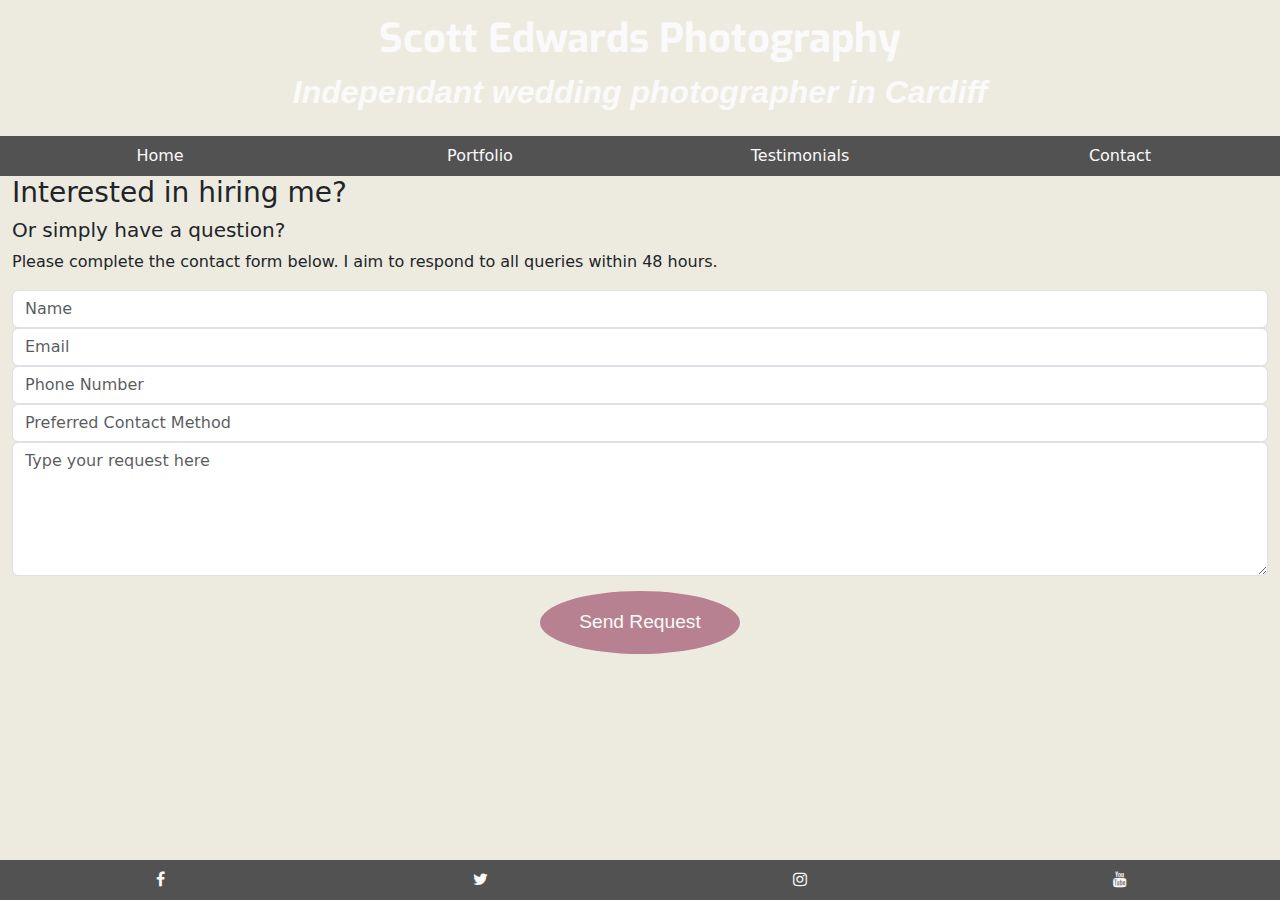
==== contact.html @ 1cd56aa1 "added header/footer for all pages, added contact form" ====
<!DOCTYPE html>
<html lang="en">

<head>
    <meta charset="UTF-8">
    <meta http-equiv="X-UA-Compatible" content="IE=edge">
    <meta name="viewport" content="width=device-width, initial-scale=1.0">
    <link rel="stylesheet" href="https://cdn.jsdelivr.net/npm/bootstrap@5.3.0-alpha1/dist/css/bootstrap.min.css">
    <link rel="stylesheet" href="https://maxcdn.bootstrapcdn.com/font-awesome/4.7.0/css/font-awesome.min.css"
        type="text/css">
    <link rel="stylesheet" href="assets/css/style.css">
    <title>Scott Edwards Photography</title>
</head>

<body>
    <header>
        <div id="main-header" class="row g-0 text-center">
            <div class="col">
                <h1><a href="index.html">
                        Scott Edwards Photography</a></h1>
                <h2>Independant wedding photographer in Cardiff</h2>
            </div>
        </div>
        <nav class="container-fluid nav-bar">
            <ul class="nav justify-content-center row text-center">
                <li class="nav-item col-6 col-md-3">
                    <a class="nav-link" href="index.html">Home</a>
                </li>
                <li class="nav-item col-6 col-md-3">
                    <a class="nav-link" href="portfolio.html">Portfolio</a>
                </li>
                <li class="nav-item col-6 col-md-3">
                    <a class="nav-link" href="testimonials.html">Testimonials</a>
                </li>
                <li class="nav-item col-6 col-md-3">
                    <a class="nav-link" href="contact.html">Contact</a>
                </li>
            </ul>
        </nav>
    </header>

    <main class="container-fluid">
        <div class="row">
            <div class="col">
                <h3>Interested in hiring me?</h3>
                <h5>Or simply have a question?</h5>
                <p>Please complete the contact form below. I aim to respond to all queries within 48 hours. </p>
            
                <div class="form">
                    <form action="thanks.html" method="get" autocomplete="on">
                        <input type="text" name="name" id="fullname" class="form-control" placeholder="Name" required />
                        <label for="fullname" class="sr-only">Enter your full name here.</label>
                        <input type="email" name="email" id="emailaddress" class="form-control" placeholder="Email" required />
                        <label for="emailaddress" class="sr-only">Enter your email address here.</label>
                        <input type="number" name="number" id="phonenumber" class="form-control" placeholder="Phone Number" required />
                        <label for="phonenumber" class="sr-only">Enter your phone number here.</label>
                        <input type="text" name="contactmethod" id="pref-contact-method" class="form-control" placeholder="Preferred Contact Method" required /> 
                        <label for="pref-contact-method" class="sr-only">What is your preferred contact method?</label>
                        <textarea rows="5" name="question" id="questionsummary" class="form-control" placeholder="Type your request here"></textarea>
                        <label for="questionsummary" class="sr-only">Type your request or questions here.</label>
                        <div class="form-row text-center">
                            <div class="col">
                                <button type="submit">Send Request</button>
                            </div>
                        </div>
                    </form>
                </div>
            </div>
            
        </div>

    </main>

    <footer>
        <nav class="container-fluid">
            <ul class="nav justify-content-center row text-center">
                <li class="nav-item col-3">
                    <a class="nav-link" href="https://www.facebook.com/" target="_blank">
                        <i class="fa fa-facebook" aria-hidden="true"></i>
                        <span class="sr-only">Facebook</span>
                    </a>
                </li>
                <li class="nav-item col-3">
                    <a class="nav-link" href="https://twitter.com/" target="_blank">
                        <i class="fa fa-twitter" aria-hidden="true"></i>
                        <span class="sr-only">Twitter</span>
                    </a>
                </li>
                <li class="nav-item col-3">
                    <a class="nav-link" href="https://www.instagram.com/" target="_blank">
                        <i class="fa fa-instagram" aria-hidden="true"></i>
                        <span class="sr-only">Instagram</span>
                    </a>
                </li>
                <li class="nav-item col-3">
                    <a class="nav-link" href="https://www.youtube.com/" target="_blank">
                        <i class="fa fa-youtube" aria-hidden="true"></i>
                        <span class="sr-only">YouTube</span>
                    </a>
                </li>
            </ul>
    </footer>
</body>

</html>
---- assets/css/style.css ----
@import url('https://fonts.googleapis.com/css2?family=Exo:ital,wght@0,100;0,200;0,300;0,400;0,500;0,600;0,700;1,100;1,200;1,300;1,400;1,500;1,600;1,700&family=Redressed&display=swap');


/* Header */

#main-header {
    /* Image Credit - Photo by Annie Spratt on Unsplash */
    /* https://unsplash.com/photos/01Wa3tPoQQ8 */
    background: url("../images/header-image3.jpg");
    background-position: center;
    background-repeat: no-repeat;
    background-size: cover;
}

h1 {
    font-family: "Exo", sans-serif;
    font-weight: 700;
    margin-top: 15px;
    margin-bottom: 10px;
}

h1 a {
    text-decoration: none;
    color: #fafafa;
}

h2 {
    font-family: "Redressed", sans-serif;
    font-weight: 700;
    font-style: italic;
    color: #fafafa;
    margin-bottom: 25px;
}

.nav-bar {
    background-color: #525252;
}

.nav-link {
    color: #fafafa;
}

/* .nopad {
    padding: 0;
    margin: 0;
} */

/* Body Sections */

body {
    /* Code found online to fix footer to bottom of viewport */
    /* Credit - https://dev.to/inezabonte/how-to-make-footer-stay-at-the-bottom-298b */
    display: flex;
    min-height: 100vh;
    flex-direction: column;
    background-color: #c0b9944a;
}

.body-section {
    text-align: center;
    font-family: "Exo", sans-serif;
    font-size: 1.1em;
    margin: 30px 0 30px 0;
    /* position: relative;
    display: flex;
    flex-direction: column;
    justify-content: center;
    align-items: center; */
}

.text-container{
    height: 75%;
    position: relative;
    display: flex;
    flex-direction: column;
    justify-content: center;
    align-items: center;
}

.btn-container{
    height: 25%;
    position: relative;
    display: flex;
    flex-direction: column;
    justify-content: center;
    align-items: center;
}

button {
    border-radius: 50%;
    padding: 17px;
    margin: 15px 0 15px 0;
    background-color: #b88192;
    color: #fafafa;
    border-style: hidden;
    font-family: "Redressed", sans-serif;
    font-weight: 500;
    font-size: 1.2em;
    max-width: 200px;
    height: auto;
    width: 60%;
}


#my-photo {
    width: 100%;
    height: auto;
}

/* Footer */

footer {
    background-color: #525252;
    color: #fafafa;
    margin: 0;
    margin-top: auto;
}




/* Debugging */

/* * {
    border: 1px solid red;
} */
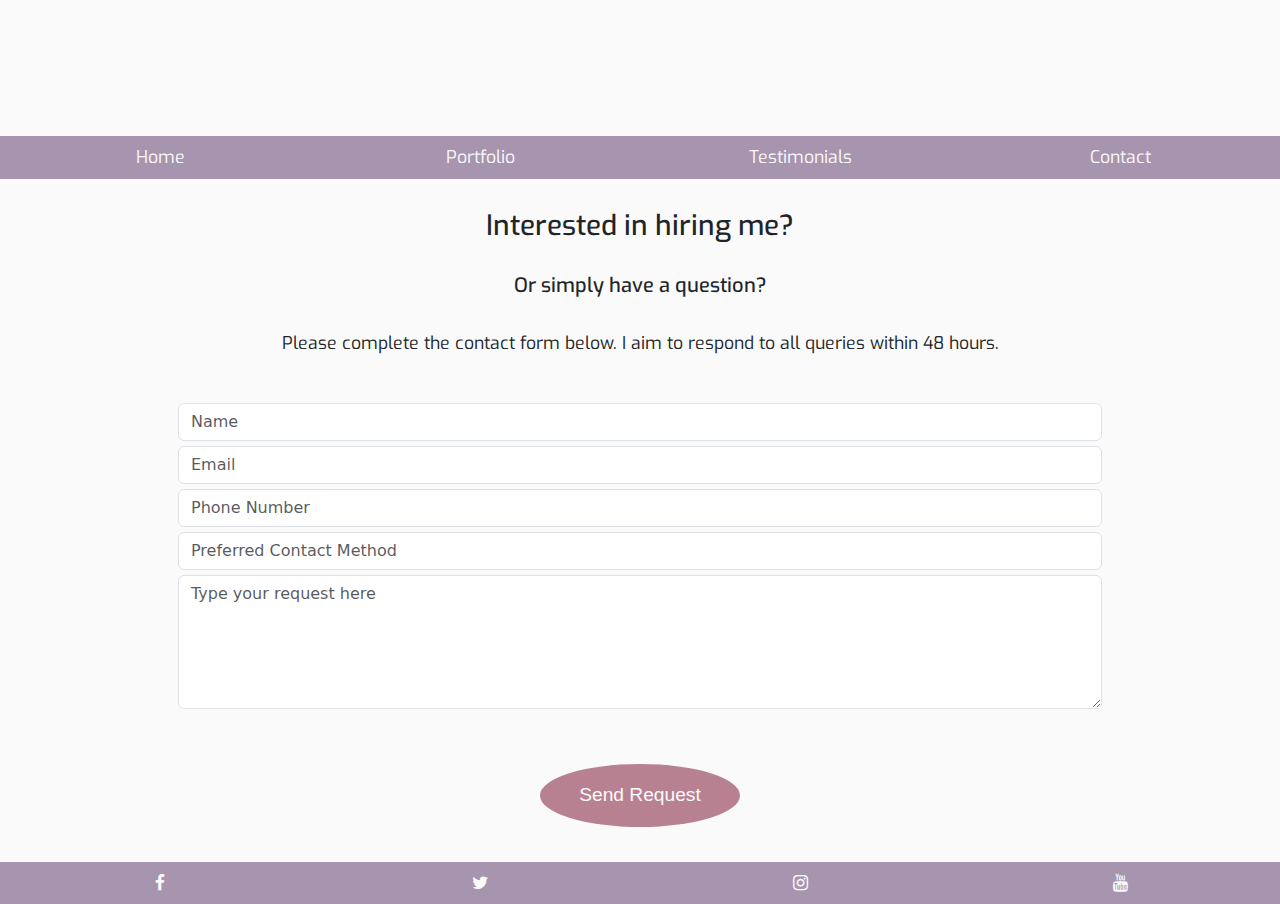
==== commit 93a932fb: "finished content" ====
--- a/contact.html
+++ b/contact.html
@@ -18,7 +18,7 @@
             <div class="col">
                 <h1><a href="index.html">
                         Scott Edwards Photography</a></h1>
-                <h2>Independant wedding photographer in Cardiff</h2>
+                <h2>Independent wedding photographer in Cardiff</h2>
             </div>
         </div>
         <nav class="container-fluid nav-bar">
@@ -40,10 +40,10 @@
     </header>
 
     <main class="container-fluid">
-        <div class="row">
+        <div class="row body-row">
             <div class="col">
-                <h3>Interested in hiring me?</h3>
-                <h5>Or simply have a question?</h5>
+                <h3>Interested in hiring me?</h3><br>
+                <h5>Or simply have a question?</h5><br>
                 <p>Please complete the contact form below. I aim to respond to all queries within 48 hours. </p>
             
                 <div class="form">
@@ -60,7 +60,7 @@
                         <label for="questionsummary" class="sr-only">Type your request or questions here.</label>
                         <div class="form-row text-center">
                             <div class="col">
-                                <button type="submit">Send Request</button>
+                                <button class="form-btn" type="submit">Send Request</button>
                             </div>
                         </div>
                     </form>
--- a/assets/css/style.css
+++ b/assets/css/style.css
@@ -4,17 +4,16 @@
 /* Header */
 
 #main-header {
-    /* Image Credit - Photo by Annie Spratt on Unsplash */
-    /* https://unsplash.com/photos/01Wa3tPoQQ8 */
     background: url("../images/header-image3.jpg");
     background-position: center;
     background-repeat: no-repeat;
     background-size: cover;
+    opacity: 0.9;
 }
 
 h1 {
     font-family: "Exo", sans-serif;
-    font-weight: 700;
+    font-weight: 900;
     margin-top: 15px;
     margin-bottom: 10px;
 }
@@ -32,18 +31,16 @@
     margin-bottom: 25px;
 }
 
+
 .nav-bar {
-    background-color: #525252;
+    background-color: #a794ae;
 }
 
 .nav-link {
     color: #fafafa;
+    font-size: 1.1em;
+    font-family: "Exo", sans-serif;
 }
-
-/* .nopad {
-    padding: 0;
-    margin: 0;
-} */
 
 /* Body Sections */
 
@@ -53,19 +50,35 @@
     display: flex;
     min-height: 100vh;
     flex-direction: column;
-    background-color: #c0b9944a;
+    background-color: #fafafa;
 }
 
+.body-row {
+    margin: 30px 0 20px 0;
+}
 .body-section {
     text-align: center;
     font-family: "Exo", sans-serif;
     font-size: 1.1em;
-    margin: 30px 0 30px 0;
-    /* position: relative;
-    display: flex;
-    flex-direction: column;
-    justify-content: center;
-    align-items: center; */
+}
+
+h3, h5 {
+    font-family: "Exo", sans-serif;
+    text-align: center;
+}
+
+p {
+    font-family: "Exo", sans-serif;
+    text-align: center;
+    font-size: 1.1em;
+}
+
+.thanks-text{
+    margin-top: 100px;
+}
+
+.portfolio-heading{
+    font-family: "Redressed", sans-serif;
 }
 
 .text-container{
@@ -101,22 +114,72 @@
     width: 60%;
 }
 
+button a {
+        text-decoration: none;
+        color: #fafafa;
+    }
 
 #my-photo {
     width: 100%;
     height: auto;
+    max-height: 660px;
 }
+
+.portfolio-img{
+width: 100%;
+height: auto;
+margin-bottom: 20px;
+}
+
+.form-control{
+    margin-bottom: 5px;
+}
+
+.testimonial-container{
+    position: relative;
+    display: flex;
+    flex-direction: column;
+    justify-content: center;
+    align-items: center;
+}
+
+.testimonial{
+    margin-top: auto;
+    margin-bottom: auto;
+    padding-top: 30px;
+    padding-bottom: 30px;
+    
+}
+
 
 /* Footer */
 
 footer {
-    background-color: #525252;
+    background-color: #a794ae;
     color: #fafafa;
     margin: 0;
     margin-top: auto;
 }
 
+/* Media Query */
 
+@media(min-width:992px) {
+    .form {
+        padding-top: 30px;
+        margin: 0 auto;
+        max-width: 75%;
+    }
+
+    .form-btn{
+        margin-top: 50px;
+    }
+}
+
+@media(max-width:992px) {
+    .index-btn{
+        margin-bottom: 50px;
+    }
+}
 
 
 /* Debugging */
